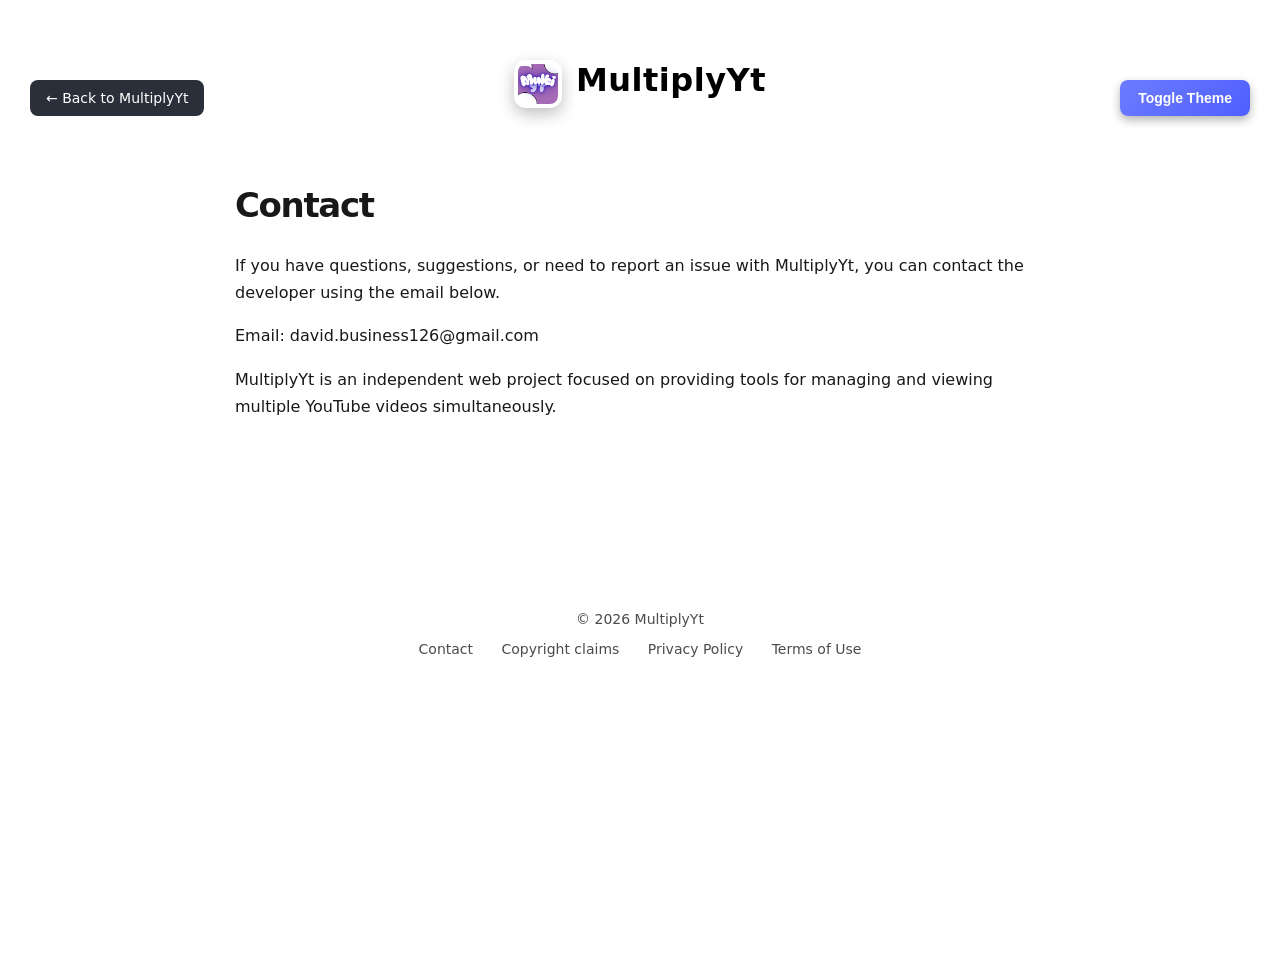
==== contact.html @ 4ff1e05e "Updated final MultiplyYt Lite website" ====
<!DOCTYPE html>
<html>
<head>
<meta charset="UTF-8">
<title>MultiplyYt – Contact</title>
<link rel="stylesheet" href="styles.css">
</head>

<body>
    <header class="legal-header">

<a href="index.html" class="home-button">
← Back to MultiplyYt
</a>

<div class="logo-container">
<img src="MultiYtImages/logo.png" class="logo">
<h1 class="logo-title">MultiplyYt</h1>
</div>

<button onclick="toggleTheme()" class="theme-toggle">
Toggle Theme
</button>

</header>

<div class="legal-page">

<h1>Contact</h1>

<p>
If you have questions, suggestions, or need to report an issue with MultiplyYt,
you can contact the developer using the email below.
</p>

<p>
Email: david.business126@gmail.com
</p>

<p>
MultiplyYt is an independent web project focused on providing tools
for managing and viewing multiple YouTube videos simultaneously.
</p>

</div>

<footer class="site-footer">
<p>© 2026 MultiplyYt</p>
<div class="footer-links">
<a href="contact.html">Contact</a>
<a href="copyright.html">Copyright claims</a>
<a href="privacy.html">Privacy Policy</a>
<a href="terms.html">Terms of Use</a>
</div>
</footer>

<script src="script.js"></script>
</body>
</html>
---- styles.css ----
:root {
  --radius: 18px;
  --shadow: 0 16px 40px rgba(0, 0, 0, 0.18);
}

body[data-theme="dark"] {
  --bg: #0f1115;
  --panel: #191d24;
  --panel-2: #222834;
  --border: #333b4a;
  --text: #f3f6fb;
  --muted: #a8b0bf;
  --accent: #ff3b3b;
  --accent-2: #7c9cff;
  --drop-bg: rgba(255, 255, 255, 0.025);
  --drop-hover: rgba(124, 156, 255, 0.09);
  --card-glow-1: rgba(124, 156, 255, 0.12);
  --card-glow-2: rgba(255, 59, 59, 0.10);
  --empty-bg: rgba(255, 255, 255, 0.015);
  --iframe-bg: #0b0d10;
}

body[data-theme="light"] {
  --bg: #eef2f8;
  --panel: #ffffff;
  --panel-2: #f6f8fc;
  --border: #d8dfeb;
  --text: #17202c;
  --muted: #5e6877;
  --accent: #d93a3a;
  --accent-2: #4f73ff;
  --drop-bg: rgba(79, 115, 255, 0.04);
  --drop-hover: rgba(79, 115, 255, 0.10);
  --card-glow-1: rgba(79, 115, 255, 0.10);
  --card-glow-2: rgba(217, 58, 58, 0.08);
  --empty-bg: rgba(79, 115, 255, 0.03);
  --iframe-bg: #dfe6f1;
}

* {
  box-sizing: border-box;
}

html {
  scroll-behavior: smooth;
}

body {
  margin: 0;
  font-family: Inter, system-ui, -apple-system, BlinkMacSystemFont, "Segoe UI", sans-serif;
  background:
    radial-gradient(circle at top left, var(--card-glow-1), transparent 28%),
    radial-gradient(circle at top right, var(--card-glow-2), transparent 26%),
    var(--bg);
  color: var(--text);
  min-height: 100vh;
  transition: background 0.2s ease, color 0.2s ease;
}

.app {
  width: min(1400px, calc(100% - 32px));
  margin: 24px auto 40px;
}

.hero {
  display: grid;
  grid-template-columns: 1.3fr 0.9fr;
  gap: 20px;
  margin-bottom: 22px;
}

.card {
  background: linear-gradient(180deg, rgba(255,255,255,0.02), rgba(255,255,255,0.01)), var(--panel);
  border: 1px solid var(--border);
  border-radius: var(--radius);
  box-shadow: var(--shadow);
}

.hero-main,
.hero-side,
.grid-card {
  padding: 24px;
}

h1 {
  margin: 0 0 8px;
  font-size: clamp(2rem, 5vw, 3rem);
  line-height: 1;
  letter-spacing: -0.04em;
}

h2 {
  margin: 0;
}

.subtitle {
  margin: 0 0 18px;
  color: var(--muted);
  max-width: 70ch;
  line-height: 1.55;
}

.drop-zone {
  position: relative;
  border: 2px dashed var(--border);
  border-radius: 18px;
  background: var(--drop-bg);
  min-height: 180px;
  display: flex;
  align-items: center;
  justify-content: center;
  text-align: center;
  padding: 20px;
  transition: transform 0.18s ease, background 0.18s ease, border-color 0.18s ease;
  cursor: pointer;
  overflow: hidden;
  transform: translateZ(0);
  will-change: transform;
}

.drop-zone.dragover {
  border-color: var(--accent-2);
  background: var(--drop-hover);
  transform: translateY(-2px) translateZ(0);
}

.drop-inner {
  pointer-events: none;
}

.drop-title {
  font-size: 1.2rem;
  font-weight: 700;
  margin-bottom: 8px;
}

.drop-text,
.hint,
.footer-note {
  color: var(--muted);
  line-height: 1.55;
}

.manual-entry {
  margin-top: 16px;
  display: flex;
  gap: 12px;
  flex-wrap: wrap;
}

input[type="text"] {
  flex: 1 1 360px;
  min-width: 220px;
  background: var(--panel-2);
  border: 1px solid var(--border);
  color: var(--text);
  padding: 14px 16px;
  border-radius: 12px;
  outline: none;
  font-size: 0.98rem;
}

input[type="text"]:focus,
input[type="range"]:focus {
  border-color: var(--accent-2);
  box-shadow: 0 0 0 3px rgba(124, 156, 255, 0.15);
}

.btn {
  border: none;
  border-radius: 12px;
  padding: 14px 16px;
  font-weight: 700;
  cursor: pointer;
  transition: transform 0.16s ease, filter 0.16s ease;
  color: white;
  transform: translateZ(0);
  will-change: transform;
}

.btn:hover,
.icon-btn:hover {
  transform: translateY(-1px) translateZ(0);
}

.btn-primary {
  background: linear-gradient(135deg, var(--accent), #ff6a3d);
}

.btn-secondary {
  background: linear-gradient(135deg, #55627a, #6e7c97);
}

.btn-danger {
  background: linear-gradient(135deg, #7b2630, #bf3848);
}

.hero-side {
  display: flex;
  flex-direction: column;
  gap: 14px;
}

.stat-grid {
  display: grid;
  grid-template-columns: repeat(2, 1fr);
  gap: 12px;
}

.stat {
  background: var(--panel-2);
  border: 1px solid var(--border);
  border-radius: 14px;
  padding: 14px;
}

.stat-label {
  color: var(--muted);
  font-size: 0.9rem;
  margin-bottom: 8px;
}

.stat-value {
  font-size: 1.35rem;
  font-weight: 800;
}

.topbar {
  display: flex;
  justify-content: space-between;
  align-items: center;
  gap: 12px;
  margin-bottom: 14px;
  flex-wrap: wrap;
}

.toolbar-actions,
.video-controls,
.panel-action-row {
  display: flex;
  gap: 10px;
  flex-wrap: wrap;
}

.control-strip {
  display: flex;
  gap: 12px;
  align-items: center;
  flex-wrap: wrap;
  margin-bottom: 18px;
  padding: 14px;
  border: 1px solid var(--border);
  border-radius: 16px;
  background: var(--panel-2);
}

.volume-wrap {
  display: flex;
  align-items: center;
  gap: 10px;
  color: var(--text);
  background: transparent;
  padding: 6px 4px;
  flex-wrap: wrap;
}

input[type="range"] {
  accent-color: var(--accent-2);
  cursor: pointer;
}

.video-grid {
  display: grid;
  grid-template-columns: repeat(auto-fill, minmax(290px, 1fr));
  gap: 16px;
  contain: layout paint;
}

.video-panel {
  background: var(--panel-2);
  border: 1px solid var(--border);
  border-radius: 16px;
  overflow: hidden;
  display: flex;
  flex-direction: column;
  min-height: 280px;
  transform: translateZ(0);
  will-change: transform, opacity;
  backface-visibility: hidden;
  contain: layout paint style;
}

.video-head {
  display: flex;
  align-items: flex-start;
  justify-content: space-between;
  gap: 10px;
  padding: 12px 12px 10px;
  border-bottom: 1px solid var(--border);
  background: rgba(255,255,255,0.02);
}

.video-title {
  font-size: 0.95rem;
  font-weight: 700;
  overflow: hidden;
  text-overflow: ellipsis;
  white-space: nowrap;
}

.pill {
  font-size: 0.78rem;
  color: var(--text);
  background: rgba(124, 156, 255, 0.16);
  border: 1px solid rgba(124, 156, 255, 0.25);
  border-radius: 999px;
  padding: 5px 8px;
  white-space: nowrap;
}

.icon-btn {
  background: transparent;
  border: 1px solid var(--border);
  color: var(--text);
  border-radius: 10px;
  padding: 8px 10px;
  cursor: pointer;
  transition: transform 0.16s ease, background 0.16s ease, border-color 0.16s ease;
  font-weight: 700;
  transform: translateZ(0);
  will-change: transform;
}

.icon-btn:hover {
  background: rgba(255,255,255,0.05);
  border-color: var(--accent-2);
}

.video-wrap {
  position: relative;
  width: 100%;
  aspect-ratio: 16 / 9;
  background: var(--iframe-bg);
  overflow: hidden;
  transform: translateZ(0);
}

.video-player {
  position: absolute;
  inset: 0;
  width: 100%;
  height: 100%;
  transform: translateZ(0);
  backface-visibility: hidden;
}

.video-url {
  font-size: 0.82rem;
  color: var(--muted);
  padding: 10px 12px 14px;
  word-break: break-all;
  line-height: 1.4;
}

.panel-footer {
  padding: 0 12px 14px;
}

.empty-state {
  border: 1px dashed var(--border);
  border-radius: 16px;
  padding: 42px 20px;
  text-align: center;
  color: var(--muted);
  background: var(--empty-bg);
}

.empty-state strong {
  display: block;
  color: var(--text);
  font-size: 1.1rem;
  margin-bottom: 8px;
}

.sr-only {
  position: absolute;
  width: 1px;
  height: 1px;
  padding: 0;
  margin: -1px;
  overflow: hidden;
  clip: rect(0, 0, 0, 0);
  white-space: nowrap;
  border: 0;
}

@media (max-width: 980px) {
  .hero {
    grid-template-columns: 1fr;
  }
}

@media (max-width: 600px) {
  .app {
    width: min(100% - 20px, 1400px);
    margin-top: 10px;
  }

  .hero-main,
  .hero-side,
  .grid-card {
    padding: 18px;
  }

  .topbar {
    align-items: stretch;
  }

  .control-strip {
    align-items: stretch;
  }
}

.about-multiyt {
  margin-top: 30px;
  padding: 20px;
  border-radius: 10px;
  background: rgba(255,255,255,0.04);
  border: 1px solid rgba(255,255,255,0.08);
}

.about-multiyt h2 {
  margin-bottom: 10px;
}

.site-footer{

margin-top:100px;

padding:40px 0;

text-align:center;

font-size:14px;
opacity:.7;

border-top:1px solid rgba(255,255,255,.08);
}

.footer-links{
margin-top:10px;
}

.footer-links a{
margin:0 12px;
text-decoration:none;
color:inherit;
font-weight:500;
}

.footer-links a:hover{
text-decoration:underline;
}

.legal-page{

max-width:850px;

margin:auto;
padding:20px;

line-height:1.7;
font-size:16px;

opacity:.9;

}

.legal-page h1{
margin-bottom:30px;
font-size:34px;
}

.legal-page h2{
margin-top:40px;
margin-bottom:10px;
font-size:22px;
}

.theme-toggle{
position:absolute;
top:20px;
right:30px;

background:linear-gradient(135deg,#6c7cff,#4f5fff);
color:white;

border:none;
padding:10px 18px;
border-radius:8px;

font-weight:600;
font-size:14px;

cursor:pointer;

box-shadow:0 4px 10px rgba(0,0,0,0.3);
transition:all .2s ease;
}

.theme-toggle:hover{
transform:translateY(-1px);
box-shadow:0 6px 14px rgba(0,0,0,0.4);
}

.home-button{
position:absolute;
top:20px;
left:30px;

text-decoration:none;

background:#2b2f3a;
color:white;

padding:10px 16px;
border-radius:8px;

font-size:14px;
font-weight:500;

transition:all .2s ease;
}

.home-button:hover{
background:#3a3f4c;
transform:translateY(-1px);
}

.legal-header{
position:relative;
text-align:center;
margin-top:60px;
margin-bottom:60px;
}

.logo-container{
display:flex;
align-items:center;
justify-content:center;

gap:14px;

margin-bottom:20px;
}

.logo{
height:48px;
width:48px;

border-radius:12px;        /* rounded corners */

object-fit:cover;

padding:4px;               /* breathing room */

background:rgba(255,255,255,0.05);

box-shadow:0 6px 16px rgba(0,0,0,0.25);

transition:transform .2s ease,
box-shadow .2s ease;
}

.logo:hover{
transform:scale(1.05);

box-shadow:0 10px 24px rgba(0,0,0,0.35);
}

.logo-title{
font-size:32px;
font-weight:700;
letter-spacing:.5px;
}

.about-multiyt {
  position: relative;
  margin-bottom: 28px;
  padding: 22px 24px;
  border-radius: 16px;
  background: rgba(255, 255, 255, 0.04);
  border: 1px solid rgba(255, 255, 255, 0.08);
  box-shadow: 0 10px 24px rgba(0, 0, 0, 0.18);
}

.about-multiyt h2 {
  margin: 0 0 14px;
}

.about-multiyt p {
  margin: 0 0 14px;
  line-height: 1.6;
}

.about-multiyt p:last-child {
  margin-bottom: 0;
}

.about-close-btn {
  position: absolute;
  top: 14px;
  right: 14px;
  width: 42px;
  height: 42px;
  border: none;
  border-radius: 999px;
  background: rgba(255, 255, 255, 0.08);
  color: var(--text);
  font-size: 1.6rem;
  line-height: 1;
  cursor: pointer;
  display: grid;
  place-items: center;
  transition: transform 0.16s ease, background 0.16s ease, box-shadow 0.16s ease;
}

.about-close-btn:hover {
  transform: scale(1.06);
  background: rgba(255, 255, 255, 0.14);
  box-shadow: 0 6px 16px rgba(0, 0, 0, 0.22);
}

.show-about-wrap {
  margin-bottom: 22px;
}

.show-about-btn {
  border: none;
  border-radius: 12px;
  padding: 12px 18px;
  font-weight: 700;
  cursor: pointer;
  color: white;
  background: linear-gradient(135deg, #55627a, #6e7c97);
  transition: transform 0.16s ease, filter 0.16s ease;
}

.show-about-btn:hover {
  transform: translateY(-1px);
  filter: brightness(1.05);
}

.hidden {
  display: none !important;
}

.about-multiyt {
  position: relative;
  margin-bottom: 28px;
  padding: 22px 24px;
  border-radius: 16px;
  background: rgba(255, 255, 255, 0.04);
  border: 1px solid rgba(255, 255, 255, 0.08);
  box-shadow: 0 10px 24px rgba(0, 0, 0, 0.18);
  transition: opacity 0.28s ease, transform 0.28s ease, max-height 0.28s ease, margin 0.28s ease, padding 0.28s ease;
  opacity: 1;
  transform: translateY(0);
  max-height: 500px;
  overflow: hidden;
}

.about-multiyt.about-hidden {
  opacity: 0;
  transform: translateY(-10px);
  max-height: 0;
  margin-bottom: 0;
  padding-top: 0;
  padding-bottom: 0;
  border-width: 0;
  pointer-events: none;
}

.show-about-wrap {
  margin-bottom: 22px;
  transition: opacity 0.22s ease, transform 0.22s ease, max-height 0.22s ease, margin 0.22s ease;
  opacity: 1;
  transform: translateY(0);
  max-height: 80px;
  overflow: hidden;
}

.show-about-wrap.hidden {
  opacity: 0;
  transform: translateY(-8px);
  max-height: 0;
  margin-bottom: 0;
  pointer-events: none;
}
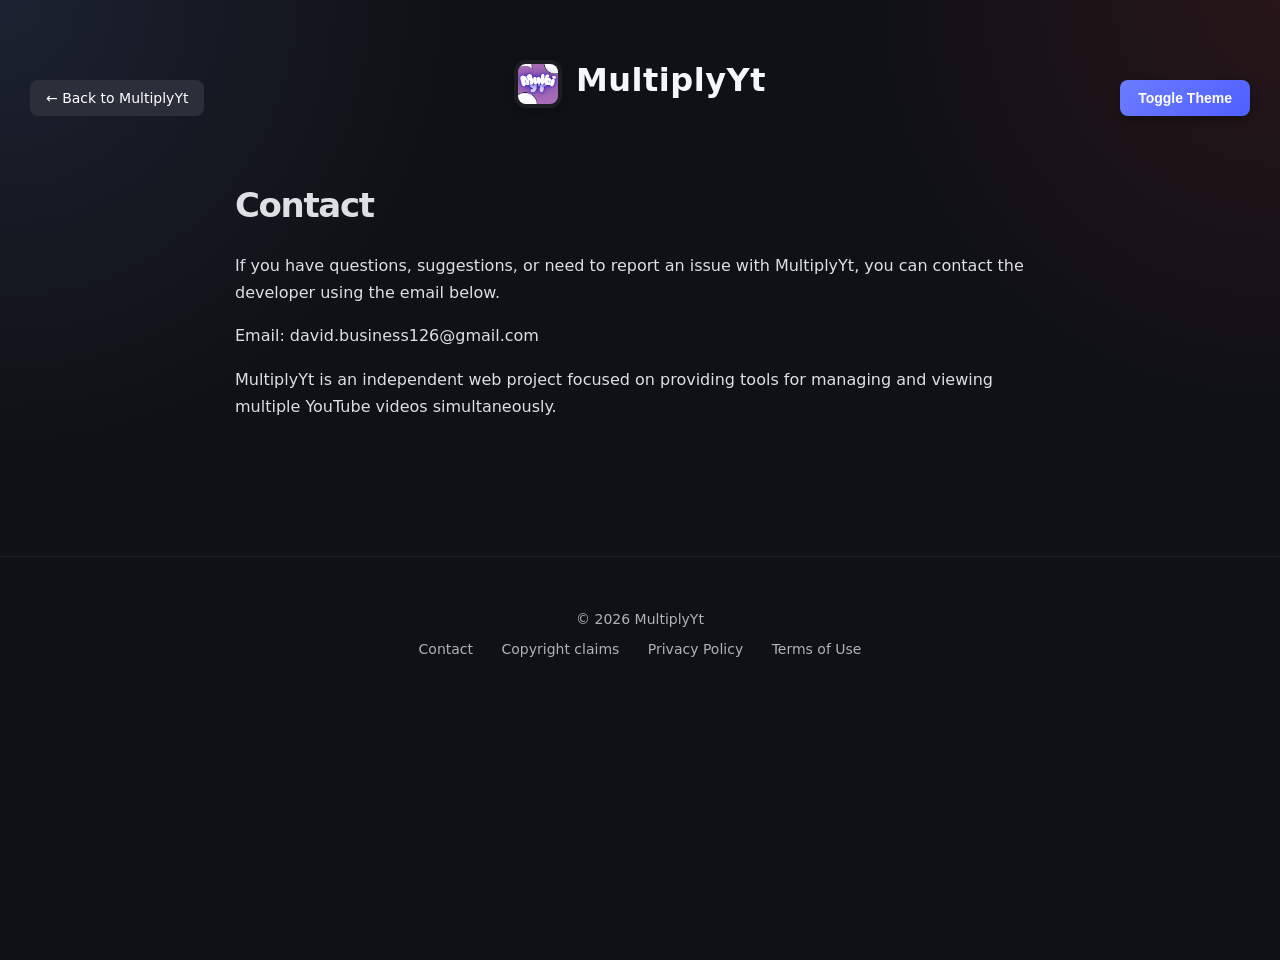
==== commit ddaac090: "Updated final MultiplyYt Lite website" ====
--- a/contact.html
+++ b/contact.html
@@ -1,7 +1,8 @@
 <!DOCTYPE html>
-<html>
+<html lang="en">
 <head>
 <meta charset="UTF-8">
+<meta name="viewport" content="width=device-width, initial-scale=1.0">
 <title>MultiplyYt – Contact</title>
 <link rel="stylesheet" href="styles.css">
 </head>
@@ -14,7 +15,7 @@
 </a>
 
 <div class="logo-container">
-<img src="MultiYtImages/logo.png" class="logo">
+<img src="MultiYtImages/logo.png" alt="MultiplyYt logo" class="logo">
 <h1 class="logo-title">MultiplyYt</h1>
 </div>
 
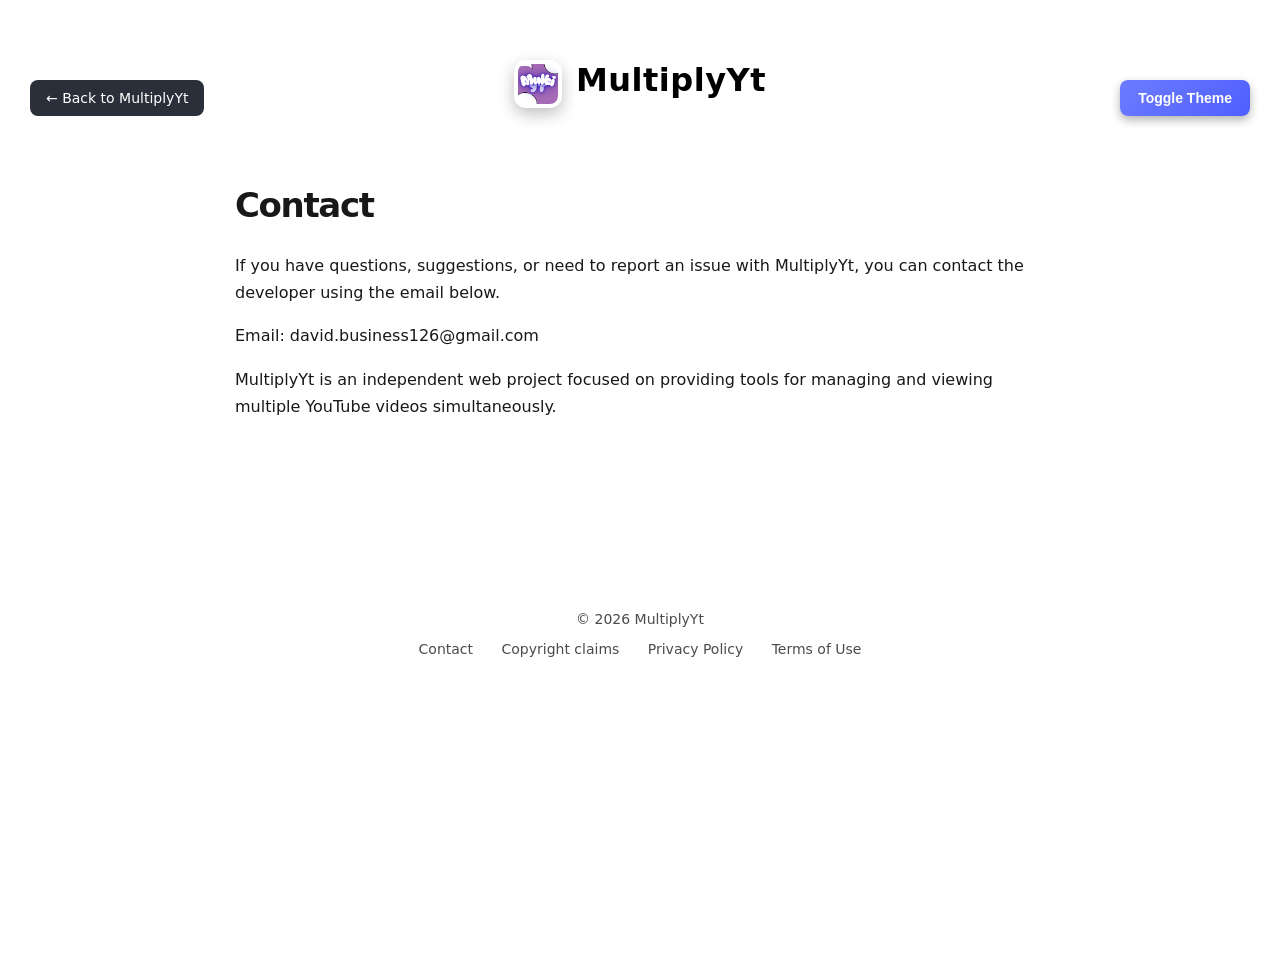
==== commit 18096770: "Fixed final HTML accessibility validation" ====
--- a/contact.html
+++ b/contact.html
@@ -1,8 +1,7 @@
 <!DOCTYPE html>
-<html lang="en">
+<html>
 <head>
 <meta charset="UTF-8">
-<meta name="viewport" content="width=device-width, initial-scale=1.0">
 <title>MultiplyYt – Contact</title>
 <link rel="stylesheet" href="styles.css">
 </head>
@@ -15,7 +14,7 @@
 </a>
 
 <div class="logo-container">
-<img src="MultiYtImages/logo.png" alt="MultiplyYt logo" class="logo">
+<img src="MultiYtImages/logo.png" class="logo">
 <h1 class="logo-title">MultiplyYt</h1>
 </div>
 
--- a/styles.css
+++ b/styles.css
@@ -697,3 +697,83 @@
   margin-bottom: 0;
   pointer-events: none;
 }
+
+
+/* Dashboard graphics */
+.hero-brand-row {
+  display: flex;
+  align-items: flex-start;
+  justify-content: space-between;
+  gap: 18px;
+  margin-bottom: 8px;
+}
+
+.hero-title-group {
+  display: flex;
+  align-items: center;
+  gap: 14px;
+  flex-wrap: wrap;
+}
+
+.inline-youtube-logo {
+  width: clamp(88px, 11vw, 135px);
+  height: auto;
+  object-fit: contain;
+  padding: 6px 10px;
+  border-radius: 16px;
+  background: rgba(255, 255, 255, 0.06);
+  border: 1px solid var(--border);
+  box-shadow: 0 10px 26px rgba(0, 0, 0, 0.22);
+}
+
+.feature-logo,
+.section-logo {
+  width: clamp(58px, 7vw, 86px);
+  height: clamp(58px, 7vw, 86px);
+  object-fit: cover;
+  padding: 7px;
+  border-radius: 22px;
+  background:
+    linear-gradient(180deg, rgba(255, 255, 255, 0.08), rgba(255, 255, 255, 0.02)),
+    var(--panel-2);
+  border: 1px solid var(--border);
+  box-shadow:
+    0 14px 30px rgba(0, 0, 0, 0.28),
+    0 0 0 4px rgba(124, 156, 255, 0.06);
+  transition: transform 0.18s ease, box-shadow 0.18s ease;
+}
+
+.feature-logo:hover,
+.section-logo:hover,
+.inline-youtube-logo:hover {
+  transform: translateY(-2px) scale(1.02);
+  box-shadow:
+    0 18px 36px rgba(0, 0, 0, 0.34),
+    0 0 0 4px rgba(124, 156, 255, 0.12);
+}
+
+.section-title-wrap {
+  display: flex;
+  align-items: flex-start;
+  justify-content: space-between;
+  gap: 18px;
+  width: 100%;
+}
+
+@media (max-width: 700px) {
+  .hero-brand-row,
+  .section-title-wrap {
+    align-items: flex-start;
+  }
+
+  .feature-logo,
+  .section-logo {
+    width: 58px;
+    height: 58px;
+    border-radius: 18px;
+  }
+
+  .inline-youtube-logo {
+    width: 92px;
+  }
+}
